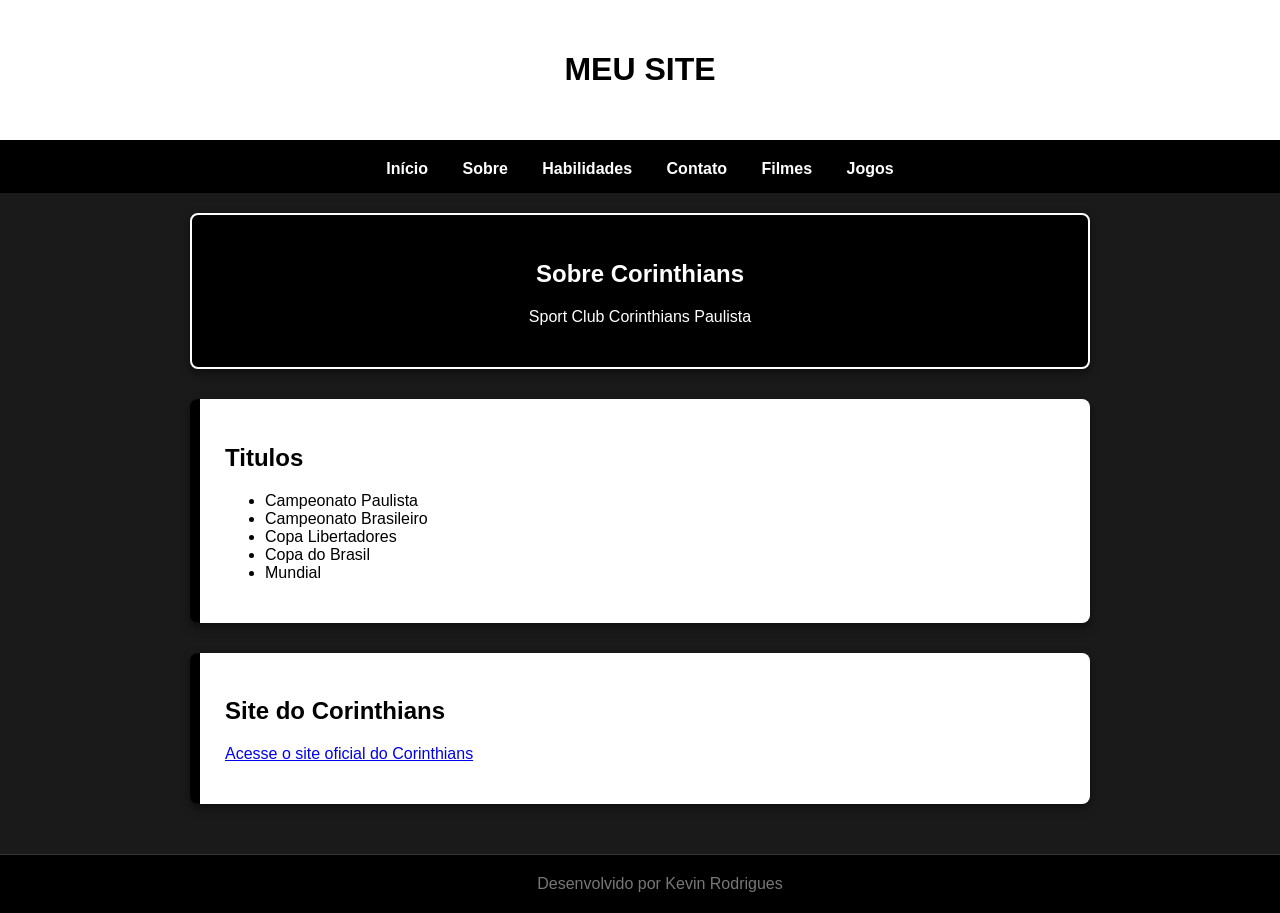
==== index.html @ 6e9a44a1 "vv" ====
<!doctype html>
<html lang="pt-br">
  <head>
    <meta charset="UTF-8" />
    <meta name="viewport" content="width=device-width, initial-scale=1.0" />
    <title>Document</title>
    <link rel="stylesheet" href="css/style.css" />
  </head>
  <body>
    <header>
      <h1>MEU SITE</h1>
    </header>
    <nav>
      <a href="index.html">Início</a>
      <a href="#sobre">Sobre</a>
      <a href="#habilidades">Habilidades</a>
      <a href="#contato">Contato</a>
      <a href="filmes.html">Filmes</a>
      <a href="jogos.html">Jogos</a>
    </nav>
    <main>
      <section id="sobre" class="bg-color">
        <h2>Sobre Corinthians</h2>
        <p>Sport Club Corinthians Paulista</p>
      </section>
      <section id="habilidades" class="bg-color">
        <h2>Titulos</h2>
        <ul>
          <li>Campeonato Paulista</li>
          <li>Campeonato Brasileiro</li>
          <li>Copa Libertadores</li>
          <li>Copa do Brasil</li>
          <li>Mundial</li>
        </ul>
      </section>
      <section id="contato" class="bg-color">
        <h2>Site do Corinthians</h2>
        <p>
          <a href="https://www.corinthians.com.br/home" target="_blank"
            >Acesse o site oficial do Corinthians</a
          >
        </p>
      </section>
    </main>
    <footer>Desenvolvido por Kevin Rodrigues</footer>
  </body>
</html>
---- css/style.css ----
body {
  font-family: "Segoe UI", Tahoma, Geneva, Verdana, sans-serif;
  margin: 0;
  padding: 0;
  background-color: #1a1a1a;
  color: white;
}

header {
  background-color: #ffffff;
  color: #000000;
  padding: 30px;
  text-align: center;
  border-bottom: 5px solid #000000;
  text-transform: uppercase;
  font-weight: bold;
}

nav {
  background-color: #000000;
  padding: 15px;
  text-align: center;
  position: sticky;
  top: 0;
}

nav a {
  color: #ffffff;
  text-decoration: none;
  margin: 0 15px;
  font-weight: bold;
  transition: 0.3s;
}

nav a:hover {
  color: #cccccc;
  border-bottom: 2px solid #ffffff;
}

main {
  padding: 20px;
  max-width: 900px;
  margin: auto;
}

section {
  background-color: #ffffff;
  color: #000000;
  margin-bottom: 30px;
  padding: 25px;
  border-left: 10px solid #000000;
  border-radius: 8px;
  box-shadow: 0 4px 10px rgba(0, 0, 0, 0.5);
}

#sobre {
  background-color: #000000;
  color: #ffffff;
  border: 2px solid #ffffff;
  text-align: center;
}

footer {
  background-color: #000000;
  color: #777777;
  text-align: center;
  padding: 20px;
  border-top: 1px solid #333;
  width: 100%;
}
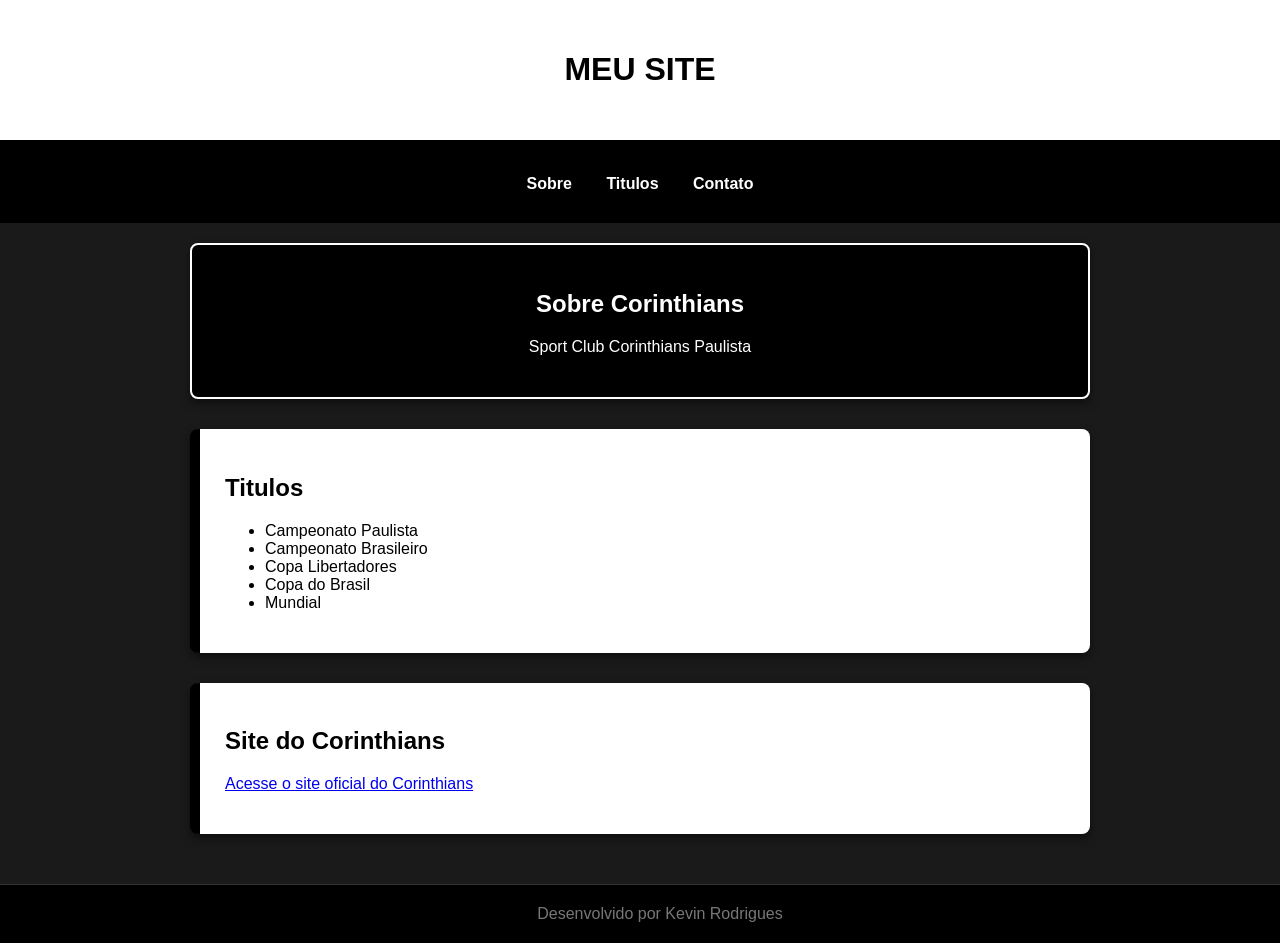
==== commit 869f8a91: "av1" ====
--- a/index.html
+++ b/index.html
@@ -4,19 +4,18 @@
     <meta charset="UTF-8" />
     <meta name="viewport" content="width=device-width, initial-scale=1.0" />
     <title>Document</title>
-    <link rel="stylesheet" href="css/style.css" />
+    <link rel="stylesheet" href="style.css" />
   </head>
   <body>
     <header>
       <h1>MEU SITE</h1>
     </header>
     <nav>
-      <a href="index.html">Início</a>
-      <a href="#sobre">Sobre</a>
-      <a href="#habilidades">Habilidades</a>
-      <a href="#contato">Contato</a>
-      <a href="filmes.html">Filmes</a>
-      <a href="jogos.html">Jogos</a>
+     <nav>
+  <a href="index.html">Sobre</a>
+  <a href="titulos.html">Titulos</a>
+  <a href="contato.html">Contato</a>
+</nav></nav>
     </nav>
     <main>
       <section id="sobre" class="bg-color">
@@ -43,5 +42,7 @@
       </section>
     </main>
     <footer>Desenvolvido por Kevin Rodrigues</footer>
+    <script>
+</script>
   </body>
 </html>
--- a/style.css
+++ b/style.css
@@ -0,0 +1,70 @@
+body {
+  font-family: "Segoe UI", Tahoma, Geneva, Verdana, sans-serif;
+  margin: 0;
+  padding: 0;
+  background-color: #1a1a1a;
+  color: white;
+}
+
+header {
+  background-color: #ffffff;
+  color: #000000;
+  padding: 30px;
+  text-align: center;
+  border-bottom: 5px solid #000000;
+  text-transform: uppercase;
+  font-weight: bold;
+}
+
+nav {
+  background-color: #000000;
+  padding: 15px;
+  text-align: center;
+  position: sticky;
+  top: 0;
+}
+
+nav a {
+  color: #ffffff;
+  text-decoration: none;
+  margin: 0 15px;
+  font-weight: bold;
+  transition: 0.3s;
+}
+
+nav a:hover {
+  color: #cccccc;
+  border-bottom: 2px solid #ffffff;
+}
+
+main {
+  padding: 20px;
+  max-width: 900px;
+  margin: auto;
+}
+
+section {
+  background-color: #ffffff;
+  color: #000000;
+  margin-bottom: 30px;
+  padding: 25px;
+  border-left: 10px solid #000000;
+  border-radius: 8px;
+  box-shadow: 0 4px 10px rgba(0, 0, 0, 0.5);
+}
+
+#sobre {
+  background-color: #000000;
+  color: #ffffff;
+  border: 2px solid #ffffff;
+  text-align: center;
+}
+
+footer {
+  background-color: #000000;
+  color: #777777;
+  text-align: center;
+  padding: 20px;
+  border-top: 1px solid #333;
+  width: 100%;
+}
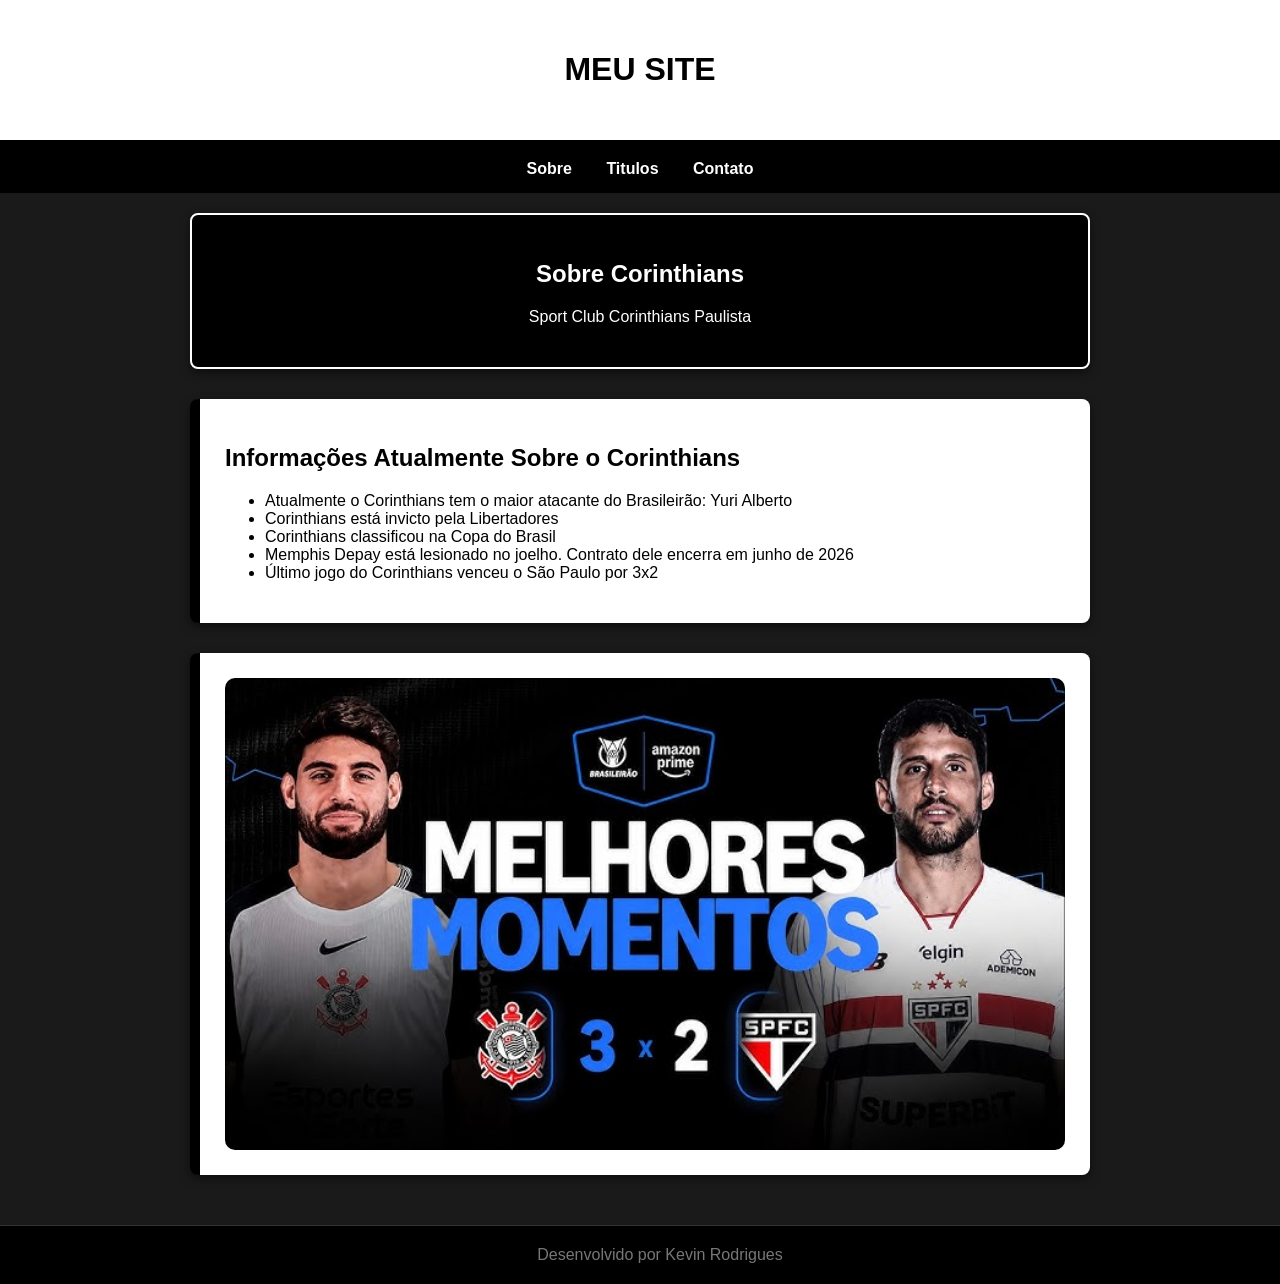
==== commit ae3e71b8: "av1" ====
--- a/index.html
+++ b/index.html
@@ -3,46 +3,61 @@
   <head>
     <meta charset="UTF-8" />
     <meta name="viewport" content="width=device-width, initial-scale=1.0" />
-    <title>Document</title>
+
+    <title>Corinthians</title>
+
     <link rel="stylesheet" href="style.css" />
   </head>
+
   <body>
     <header>
       <h1>MEU SITE</h1>
     </header>
+
     <nav>
-     <nav>
-  <a href="index.html">Sobre</a>
-  <a href="titulos.html">Titulos</a>
-  <a href="contato.html">Contato</a>
-</nav></nav>
+      <a href="index.html">Sobre</a>
+      <a href="titulos.html">Titulos</a>
+      <a href="contato.html">Contato</a>
     </nav>
+
     <main>
       <section id="sobre" class="bg-color">
         <h2>Sobre Corinthians</h2>
+
         <p>Sport Club Corinthians Paulista</p>
       </section>
+
       <section id="habilidades" class="bg-color">
-        <h2>Titulos</h2>
+        <h2>Informações Atualmente Sobre o Corinthians</h2>
+
         <ul>
-          <li>Campeonato Paulista</li>
-          <li>Campeonato Brasileiro</li>
-          <li>Copa Libertadores</li>
-          <li>Copa do Brasil</li>
-          <li>Mundial</li>
+          <li>
+            Atualmente o Corinthians tem o maior atacante do Brasileirão: Yuri
+            Alberto
+          </li>
+
+          <li>Corinthians está invicto pela Libertadores</li>
+
+          <li>Corinthians classificou na Copa do Brasil</li>
+
+          <li>
+            Memphis Depay está lesionado no joelho. Contrato dele encerra em
+            junho de 2026
+          </li>
+
+          <li>Último jogo do Corinthians venceu o São Paulo por 3x2</li>
         </ul>
       </section>
+
       <section id="contato" class="bg-color">
-        <h2>Site do Corinthians</h2>
-        <p>
-          <a href="https://www.corinthians.com.br/home" target="_blank"
-            >Acesse o site oficial do Corinthians</a
-          >
-        </p>
+        <img
+          src="imagens/Jogo.jpg"
+          alt="Corinthians x São Paulo"
+          class="foto-jogo"
+        />
       </section>
     </main>
+
     <footer>Desenvolvido por Kevin Rodrigues</footer>
-    <script>
-</script>
   </body>
 </html>
--- a/style.css
+++ b/style.css
@@ -68,3 +68,38 @@
   border-top: 1px solid #333;
   width: 100%;
 }
+
+.titulos-container {
+  display: flex;
+  align-items: center;
+  justify-content: space-between;
+  gap: 20px;
+}
+
+.texto {
+  width: 50%;
+}
+
+.imagem {
+  width: 50%;
+}
+
+.imagem img {
+  width: 100%;
+  border-radius: 20px;
+}
+
+.foto-jogo {
+  width: 100%;
+  height: auto;
+  display: block;
+  margin: 0 auto;
+  border-radius: 10px;
+}
+
+iframe {
+  width: 100%;
+  height: 400px;
+  border-radius: 10px;
+  margin-top: 15px;
+}
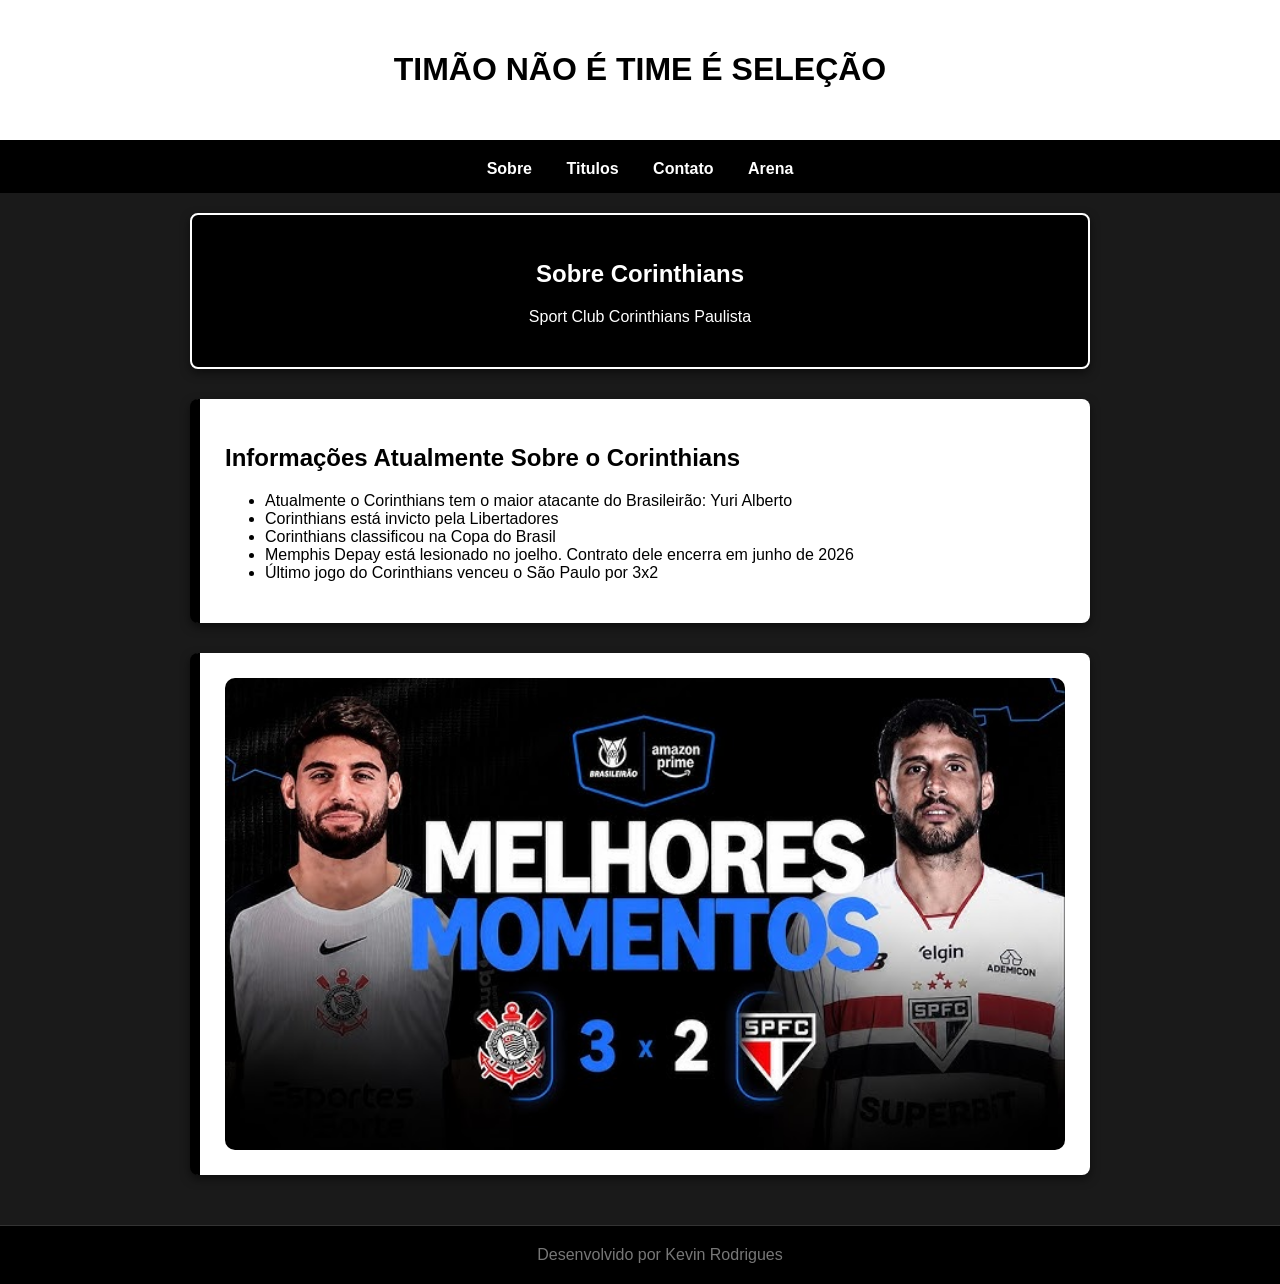
==== commit e02eea7c: "KK" ====
--- a/index.html
+++ b/index.html
@@ -4,20 +4,21 @@
     <meta charset="UTF-8" />
     <meta name="viewport" content="width=device-width, initial-scale=1.0" />
 
-    <title>Corinthians</title>
+    <title>TIMÃO NÃO É TIME É SELEÇÃO</title>
 
     <link rel="stylesheet" href="style.css" />
   </head>
 
   <body>
     <header>
-      <h1>MEU SITE</h1>
+      <h1>TIMÃO NÃO É TIME É SELEÇÃO</h1>
     </header>
 
     <nav>
       <a href="index.html">Sobre</a>
       <a href="titulos.html">Titulos</a>
       <a href="contato.html">Contato</a>
+      <a href="arena.html">Arena</a>
     </nav>
 
     <main>
--- a/style.css
+++ b/style.css
@@ -103,3 +103,164 @@
   border-radius: 10px;
   margin-top: 15px;
 }
+
+.titulos-table {
+  width: 100%;
+  max-width: 500px;
+  margin: 20px auto;
+  border-collapse: collapse;
+  font-family: Arial, sans-serif;
+  box-shadow: 0 4px 10px rgba(0, 0, 0, 0.2);
+  border-radius: 8px;
+  overflow: hidden;
+}
+
+.titulos-table thead {
+  background-color: #000000;
+  color: #ffffff;
+}
+
+.titulos-table th,
+.titulos-table td {
+  padding: 12px 20px;
+  text-align: left;
+}
+
+.titulos-table tbody tr {
+  background-color: #ffffff;
+  border-bottom: 1px solid #ddd;
+}
+
+.titulos-table tbody tr:nth-child(even) {
+  background-color: #f2f2f2;
+}
+
+.titulos-table tbody tr:hover {
+  background-color: #e0e0e0;
+  transition: background-color 0.2s ease-in-out;
+}
+.arena-section {
+  display: flex;
+  flex-wrap: wrap;
+  justify-content: space-between;
+  align-items: flex-start;
+  gap: 30px;
+  background-color: #ffffff;
+  border-radius: 10px;
+  padding: 30px;
+  margin: 30px auto;
+  max-width: 900px;
+  box-shadow: 0 4px 10px rgba(0, 0, 0, 0.2);
+}
+
+.arena-texto {
+  flex: 1;
+  min-width: 280px;
+}
+
+.arena-texto h2 {
+  margin-top: 0;
+  color: #000000;
+}
+
+.arena-texto p {
+  color: #333333;
+  line-height: 1.5;
+  margin-bottom: 20px;
+}
+
+.arena-table {
+  width: 100%;
+  border-collapse: collapse;
+  font-family: Arial, sans-serif;
+  border-radius: 8px;
+  overflow: hidden;
+}
+
+.arena-table thead {
+  background-color: #000000;
+  color: #ffffff;
+}
+
+.arena-table th,
+.arena-table td {
+  padding: 12px 16px;
+  text-align: left;
+}
+
+.arena-table tbody tr {
+  background-color: #ffffff;
+  border-bottom: 1px solid #ddd;
+}
+
+.arena-table tbody tr:nth-child(even) {
+  background-color: #f2f2f2;
+}
+
+.arena-table tbody tr:hover {
+  background-color: #e0e0e0;
+  transition: background-color 0.2s ease-in-out;
+}
+
+.arena-imagem {
+  flex: 1;
+  min-width: 280px;
+  text-align: center;
+}
+
+.arena-imagem img {
+  max-width: 100%;
+  border-radius: 10px;
+  box-shadow: 0 4px 8px rgba(0, 0, 0, 0.2);
+}
+.arena-section {
+  display: flex;
+  flex-wrap: wrap;
+  justify-content: space-between;
+  align-items: flex-start;
+  gap: 30px;
+  background-color: #ffffff;
+  border-radius: 10px;
+  padding: 30px;
+  margin: 30px auto;
+  max-width: 900px;
+  box-shadow: 0 4px 10px rgba(0, 0, 0, 0.2);
+}
+
+.arena-texto {
+  flex: 1;
+  min-width: 280px;
+}
+
+.arena-texto h2 {
+  margin-top: 0;
+  color: #000000;
+}
+
+.arena-texto p {
+  color: #333333;
+  line-height: 1.5;
+  margin-bottom: 20px;
+}
+
+.arena-table {
+  width: 100%;
+  border-collapse: collapse;
+  font-family: Arial, sans-serif;
+  border-radius: 8px;
+  overflow: hidden;
+}
+
+.arena-imagem img {
+  margin-bottom: 15px;
+}
+.arena-texto p {
+  color: #333333;
+  line-height: 1.5;
+  margin-bottom: 20px;
+}
+.arena-texto p {
+  color: #000000;
+  line-height: 1.5;
+  margin-bottom: 20px;
+}
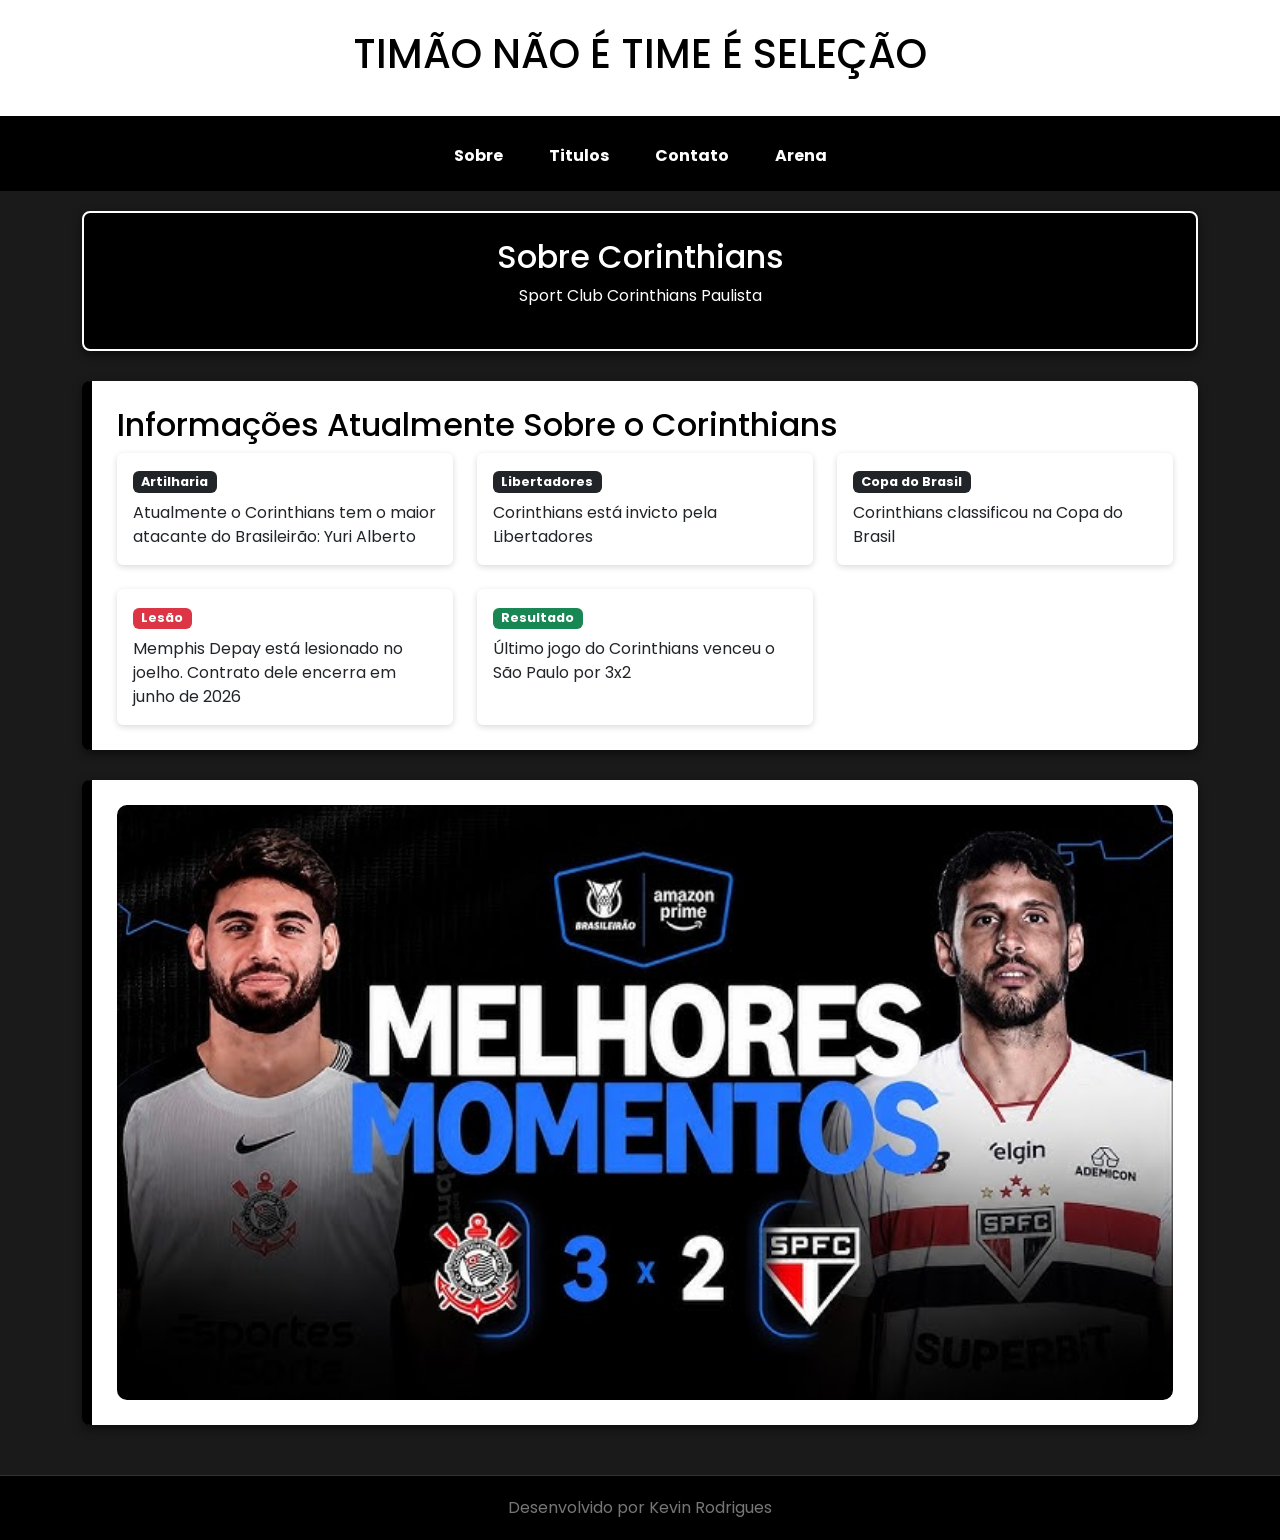
==== commit 4440e61a: "oi,sou mimdo" ====
--- a/index.html
+++ b/index.html
@@ -3,9 +3,18 @@
   <head>
     <meta charset="UTF-8" />
     <meta name="viewport" content="width=device-width, initial-scale=1.0" />
-
     <title>TIMÃO NÃO É TIME É SELEÇÃO</title>
 
+    <link
+      href="https://cdn.jsdelivr.net/npm/bootstrap@5.3.3/dist/css/bootstrap.min.css"
+      rel="stylesheet"
+    />
+    <link rel="preconnect" href="https://fonts.googleapis.com" />
+    <link rel="preconnect" href="https://fonts.gstatic.com" crossorigin />
+    <link
+      href="https://fonts.googleapis.com/css2?family=Poppins:wght@400;600;700&display=swap"
+      rel="stylesheet"
+    />
     <link rel="stylesheet" href="style.css" />
   </head>
 
@@ -14,40 +23,95 @@
       <h1>TIMÃO NÃO É TIME É SELEÇÃO</h1>
     </header>
 
-    <nav>
-      <a href="index.html">Sobre</a>
-      <a href="titulos.html">Titulos</a>
-      <a href="contato.html">Contato</a>
-      <a href="arena.html">Arena</a>
+    <nav
+      class="navbar navbar-expand navbar-dark sticky-top"
+      style="background-color: #000000; padding: 15px"
+    >
+      <div class="container justify-content-center">
+        <ul class="navbar-nav">
+          <li class="nav-item">
+            <a class="nav-link" href="index.html">Sobre</a>
+          </li>
+          <li class="nav-item">
+            <a class="nav-link" href="titulos.html">Titulos</a>
+          </li>
+          <li class="nav-item">
+            <a class="nav-link" href="contato.html">Contato</a>
+          </li>
+          <li class="nav-item">
+            <a class="nav-link" href="arena.html">Arena</a>
+          </li>
+        </ul>
+      </div>
     </nav>
 
-    <main>
+    <main class="container">
       <section id="sobre" class="bg-color">
         <h2>Sobre Corinthians</h2>
-
         <p>Sport Club Corinthians Paulista</p>
       </section>
 
       <section id="habilidades" class="bg-color">
         <h2>Informações Atualmente Sobre o Corinthians</h2>
 
-        <ul>
-          <li>
-            Atualmente o Corinthians tem o maior atacante do Brasileirão: Yuri
-            Alberto
-          </li>
+        <div class="row g-4">
+          <div class="col-md-6 col-lg-4">
+            <div class="card h-100">
+              <div class="card-body">
+                <span class="badge bg-dark mb-2">Artilharia</span>
+                <p class="card-text">
+                  Atualmente o Corinthians tem o maior atacante do Brasileirão:
+                  Yuri Alberto
+                </p>
+              </div>
+            </div>
+          </div>
 
-          <li>Corinthians está invicto pela Libertadores</li>
+          <div class="col-md-6 col-lg-4">
+            <div class="card h-100">
+              <div class="card-body">
+                <span class="badge bg-dark mb-2">Libertadores</span>
+                <p class="card-text">
+                  Corinthians está invicto pela Libertadores
+                </p>
+              </div>
+            </div>
+          </div>
 
-          <li>Corinthians classificou na Copa do Brasil</li>
+          <div class="col-md-6 col-lg-4">
+            <div class="card h-100">
+              <div class="card-body">
+                <span class="badge bg-dark mb-2">Copa do Brasil</span>
+                <p class="card-text">
+                  Corinthians classificou na Copa do Brasil
+                </p>
+              </div>
+            </div>
+          </div>
 
-          <li>
-            Memphis Depay está lesionado no joelho. Contrato dele encerra em
-            junho de 2026
-          </li>
+          <div class="col-md-6 col-lg-4">
+            <div class="card h-100">
+              <div class="card-body">
+                <span class="badge bg-danger mb-2">Lesão</span>
+                <p class="card-text">
+                  Memphis Depay está lesionado no joelho. Contrato dele encerra
+                  em junho de 2026
+                </p>
+              </div>
+            </div>
+          </div>
 
-          <li>Último jogo do Corinthians venceu o São Paulo por 3x2</li>
-        </ul>
+          <div class="col-md-6 col-lg-4">
+            <div class="card h-100">
+              <div class="card-body">
+                <span class="badge bg-success mb-2">Resultado</span>
+                <p class="card-text">
+                  Último jogo do Corinthians venceu o São Paulo por 3x2
+                </p>
+              </div>
+            </div>
+          </div>
+        </div>
       </section>
 
       <section id="contato" class="bg-color">
@@ -60,5 +124,7 @@
     </main>
 
     <footer>Desenvolvido por Kevin Rodrigues</footer>
+
+    <script src="https://cdn.jsdelivr.net/npm/bootstrap@5.3.3/dist/js/bootstrap.bundle.min.js"></script>
   </body>
 </html>
--- a/style.css
+++ b/style.css
@@ -1,5 +1,5 @@
 body {
-  font-family: "Segoe UI", Tahoma, Geneva, Verdana, sans-serif;
+  font-family: "Poppins", "Segoe UI", Tahoma, Geneva, Verdana, sans-serif;
   margin: 0;
   padding: 0;
   background-color: #1a1a1a;
@@ -16,31 +16,21 @@
   font-weight: bold;
 }
 
-nav {
-  background-color: #000000;
-  padding: 15px;
-  text-align: center;
-  position: sticky;
-  top: 0;
-}
-
-nav a {
-  color: #ffffff;
+.navbar-nav .nav-link {
+  color: #ffffff !important;
   text-decoration: none;
   margin: 0 15px;
   font-weight: bold;
   transition: 0.3s;
 }
 
-nav a:hover {
-  color: #cccccc;
+.navbar-nav .nav-link:hover {
+  color: #cccccc !important;
   border-bottom: 2px solid #ffffff;
 }
 
 main {
-  padding: 20px;
-  max-width: 900px;
-  margin: auto;
+  padding: 20px 0;
 }
 
 section {
@@ -69,26 +59,6 @@
   width: 100%;
 }
 
-.titulos-container {
-  display: flex;
-  align-items: center;
-  justify-content: space-between;
-  gap: 20px;
-}
-
-.texto {
-  width: 50%;
-}
-
-.imagem {
-  width: 50%;
-}
-
-.imagem img {
-  width: 100%;
-  border-radius: 20px;
-}
-
 .foto-jogo {
   width: 100%;
   height: auto;
@@ -97,170 +67,25 @@
   border-radius: 10px;
 }
 
-iframe {
-  width: 100%;
-  height: 400px;
-  border-radius: 10px;
-  margin-top: 15px;
+.card {
+  border: none;
+  box-shadow: 0 2px 6px rgba(0, 0, 0, 0.15);
 }
 
-.titulos-table {
-  width: 100%;
-  max-width: 500px;
-  margin: 20px auto;
-  border-collapse: collapse;
-  font-family: Arial, sans-serif;
-  box-shadow: 0 4px 10px rgba(0, 0, 0, 0.2);
-  border-radius: 8px;
-  overflow: hidden;
+.card .badge {
+  font-size: 0.8rem;
 }
 
-.titulos-table thead {
+.table thead.table-dark th {
+  background-color: #000000;
+}
+
+.carousel-item img {
+  max-height: 350px;
+  object-fit: cover;
+}
+
+.btn-outline-dark:hover {
   background-color: #000000;
   color: #ffffff;
 }
-
-.titulos-table th,
-.titulos-table td {
-  padding: 12px 20px;
-  text-align: left;
-}
-
-.titulos-table tbody tr {
-  background-color: #ffffff;
-  border-bottom: 1px solid #ddd;
-}
-
-.titulos-table tbody tr:nth-child(even) {
-  background-color: #f2f2f2;
-}
-
-.titulos-table tbody tr:hover {
-  background-color: #e0e0e0;
-  transition: background-color 0.2s ease-in-out;
-}
-.arena-section {
-  display: flex;
-  flex-wrap: wrap;
-  justify-content: space-between;
-  align-items: flex-start;
-  gap: 30px;
-  background-color: #ffffff;
-  border-radius: 10px;
-  padding: 30px;
-  margin: 30px auto;
-  max-width: 900px;
-  box-shadow: 0 4px 10px rgba(0, 0, 0, 0.2);
-}
-
-.arena-texto {
-  flex: 1;
-  min-width: 280px;
-}
-
-.arena-texto h2 {
-  margin-top: 0;
-  color: #000000;
-}
-
-.arena-texto p {
-  color: #333333;
-  line-height: 1.5;
-  margin-bottom: 20px;
-}
-
-.arena-table {
-  width: 100%;
-  border-collapse: collapse;
-  font-family: Arial, sans-serif;
-  border-radius: 8px;
-  overflow: hidden;
-}
-
-.arena-table thead {
-  background-color: #000000;
-  color: #ffffff;
-}
-
-.arena-table th,
-.arena-table td {
-  padding: 12px 16px;
-  text-align: left;
-}
-
-.arena-table tbody tr {
-  background-color: #ffffff;
-  border-bottom: 1px solid #ddd;
-}
-
-.arena-table tbody tr:nth-child(even) {
-  background-color: #f2f2f2;
-}
-
-.arena-table tbody tr:hover {
-  background-color: #e0e0e0;
-  transition: background-color 0.2s ease-in-out;
-}
-
-.arena-imagem {
-  flex: 1;
-  min-width: 280px;
-  text-align: center;
-}
-
-.arena-imagem img {
-  max-width: 100%;
-  border-radius: 10px;
-  box-shadow: 0 4px 8px rgba(0, 0, 0, 0.2);
-}
-.arena-section {
-  display: flex;
-  flex-wrap: wrap;
-  justify-content: space-between;
-  align-items: flex-start;
-  gap: 30px;
-  background-color: #ffffff;
-  border-radius: 10px;
-  padding: 30px;
-  margin: 30px auto;
-  max-width: 900px;
-  box-shadow: 0 4px 10px rgba(0, 0, 0, 0.2);
-}
-
-.arena-texto {
-  flex: 1;
-  min-width: 280px;
-}
-
-.arena-texto h2 {
-  margin-top: 0;
-  color: #000000;
-}
-
-.arena-texto p {
-  color: #333333;
-  line-height: 1.5;
-  margin-bottom: 20px;
-}
-
-.arena-table {
-  width: 100%;
-  border-collapse: collapse;
-  font-family: Arial, sans-serif;
-  border-radius: 8px;
-  overflow: hidden;
-}
-
-.arena-imagem img {
-  margin-bottom: 15px;
-}
-.arena-texto p {
-  color: #333333;
-  line-height: 1.5;
-  margin-bottom: 20px;
-}
-.arena-texto p {
-  color: #000000;
-  line-height: 1.5;
-  margin-bottom: 20px;
-}
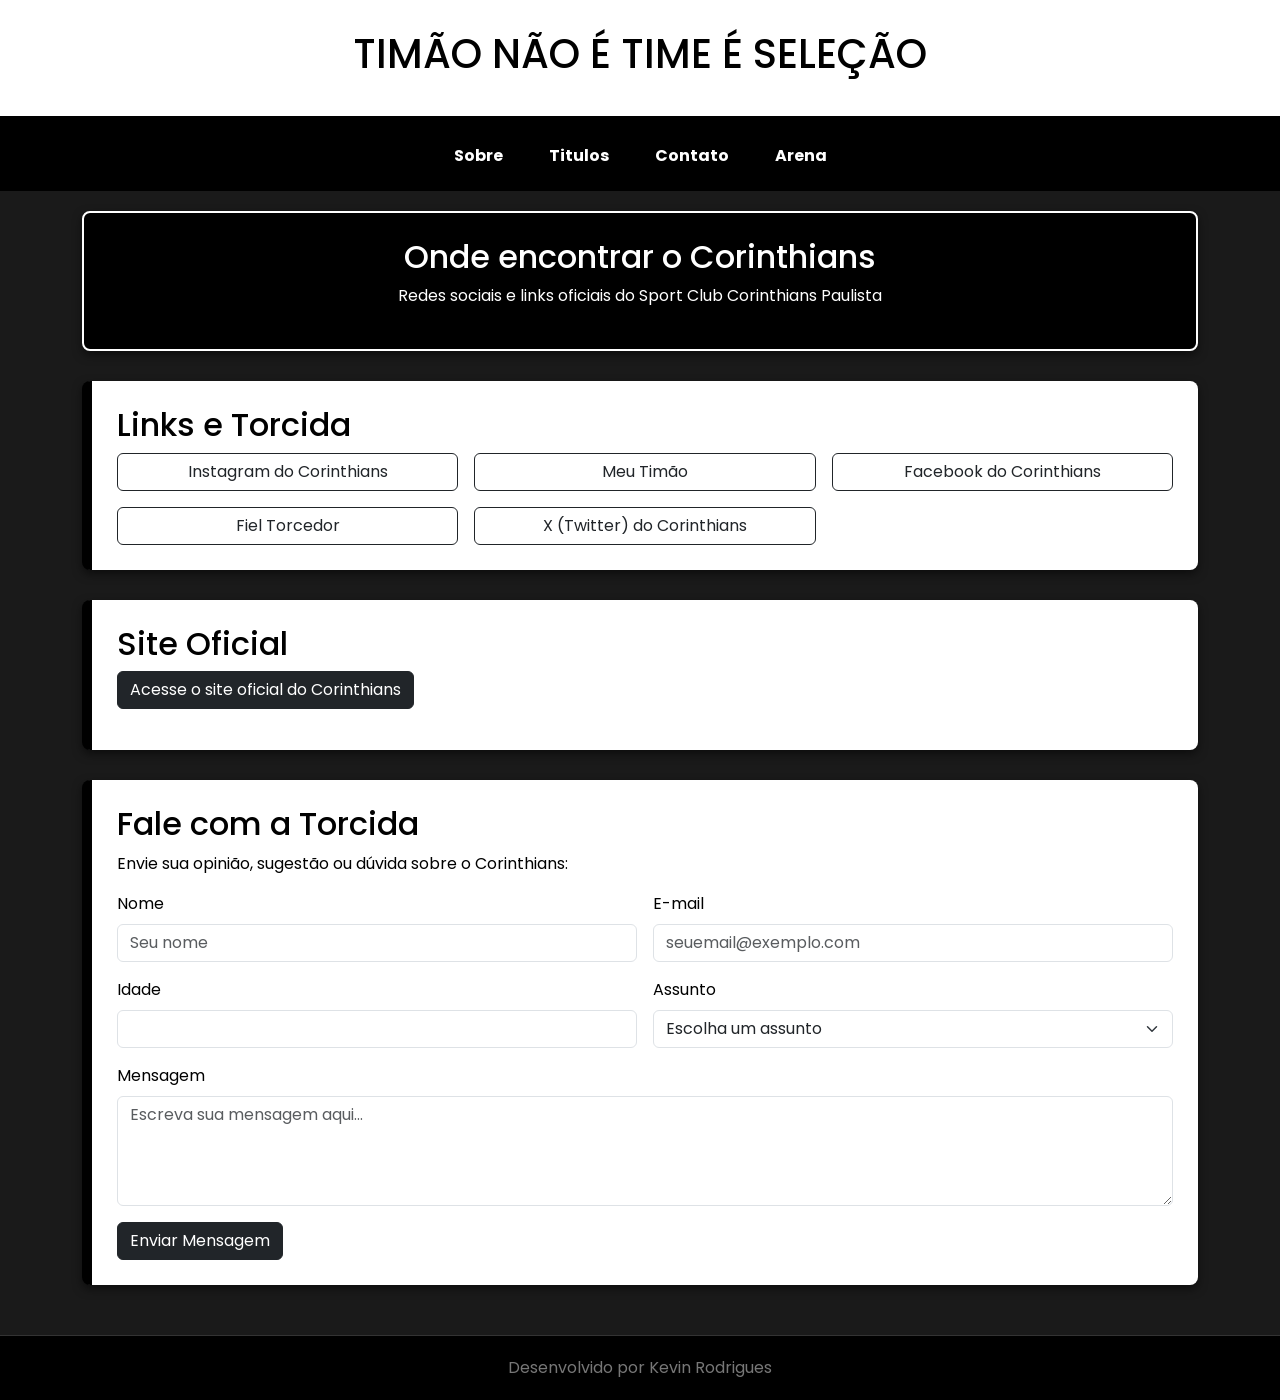
==== commit d960d3ec: "Update title and restructure HTML sections" ====
--- a/index.html
+++ b/index.html
@@ -3,18 +3,12 @@
   <head>
     <meta charset="UTF-8" />
     <meta name="viewport" content="width=device-width, initial-scale=1.0" />
-    <title>TIMÃO NÃO É TIME É SELEÇÃO</title>
+    <title>Corinthians - Contato</title>
 
-    <link
-      href="https://cdn.jsdelivr.net/npm/bootstrap@5.3.3/dist/css/bootstrap.min.css"
-      rel="stylesheet"
-    />
-    <link rel="preconnect" href="https://fonts.googleapis.com" />
-    <link rel="preconnect" href="https://fonts.gstatic.com" crossorigin />
-    <link
-      href="https://fonts.googleapis.com/css2?family=Poppins:wght@400;600;700&display=swap"
-      rel="stylesheet"
-    />
+    <link href="https://cdn.jsdelivr.net/npm/bootstrap@5.3.3/dist/css/bootstrap.min.css" rel="stylesheet" />
+    <link rel="preconnect" href="https://fonts.googleapis.com">
+    <link rel="preconnect" href="https://fonts.gstatic.com" crossorigin>
+    <link href="https://fonts.googleapis.com/css2?family=Poppins:wght@400;600;700&display=swap" rel="stylesheet">
     <link rel="stylesheet" href="style.css" />
   </head>
 
@@ -23,103 +17,96 @@
       <h1>TIMÃO NÃO É TIME É SELEÇÃO</h1>
     </header>
 
-    <nav
-      class="navbar navbar-expand navbar-dark sticky-top"
-      style="background-color: #000000; padding: 15px"
-    >
+    <nav class="navbar navbar-expand navbar-dark sticky-top" style="background-color: #000000; padding: 15px;">
       <div class="container justify-content-center">
         <ul class="navbar-nav">
-          <li class="nav-item">
-            <a class="nav-link" href="index.html">Sobre</a>
-          </li>
-          <li class="nav-item">
-            <a class="nav-link" href="titulos.html">Titulos</a>
-          </li>
-          <li class="nav-item">
-            <a class="nav-link" href="contato.html">Contato</a>
-          </li>
-          <li class="nav-item">
-            <a class="nav-link" href="arena.html">Arena</a>
-          </li>
+          <li class="nav-item"><a class="nav-link" href="index.html">Sobre</a></li>
+          <li class="nav-item"><a class="nav-link" href="titulos.html">Titulos</a></li>
+          <li class="nav-item"><a class="nav-link" href="contato.html">Contato</a></li>
+          <li class="nav-item"><a class="nav-link" href="arena.html">Arena</a></li>
         </ul>
       </div>
     </nav>
 
     <main class="container">
-      <section id="sobre" class="bg-color">
-        <h2>Sobre Corinthians</h2>
-        <p>Sport Club Corinthians Paulista</p>
+      <section id="sobre">
+        <h2>Onde encontrar o Corinthians</h2>
+        <p>Redes sociais e links oficiais do Sport Club Corinthians Paulista</p>
       </section>
 
-      <section id="habilidades" class="bg-color">
-        <h2>Informações Atualmente Sobre o Corinthians</h2>
+      <section id="habilidades">
+        <h2>Links e Torcida</h2>
 
-        <div class="row g-4">
+        <div class="row g-3">
           <div class="col-md-6 col-lg-4">
-            <div class="card h-100">
-              <div class="card-body">
-                <span class="badge bg-dark mb-2">Artilharia</span>
-                <p class="card-text">
-                  Atualmente o Corinthians tem o maior atacante do Brasileirão:
-                  Yuri Alberto
-                </p>
-              </div>
-            </div>
+            <a href="https://www.instagram.com/corinthians/" target="_blank" class="btn btn-outline-dark w-100">Instagram do Corinthians</a>
           </div>
-
           <div class="col-md-6 col-lg-4">
-            <div class="card h-100">
-              <div class="card-body">
-                <span class="badge bg-dark mb-2">Libertadores</span>
-                <p class="card-text">
-                  Corinthians está invicto pela Libertadores
-                </p>
-              </div>
-            </div>
+            <a href="https://www.meutimao.com.br/" target="_blank" class="btn btn-outline-dark w-100">Meu Timão</a>
           </div>
-
           <div class="col-md-6 col-lg-4">
-            <div class="card h-100">
-              <div class="card-body">
-                <span class="badge bg-dark mb-2">Copa do Brasil</span>
-                <p class="card-text">
-                  Corinthians classificou na Copa do Brasil
-                </p>
-              </div>
-            </div>
+            <a href="https://www.facebook.com/corinthians/" target="_blank" class="btn btn-outline-dark w-100">Facebook do Corinthians</a>
           </div>
-
           <div class="col-md-6 col-lg-4">
-            <div class="card h-100">
-              <div class="card-body">
-                <span class="badge bg-danger mb-2">Lesão</span>
-                <p class="card-text">
-                  Memphis Depay está lesionado no joelho. Contrato dele encerra
-                  em junho de 2026
-                </p>
-              </div>
-            </div>
+            <a href="https://www.fieltorcedor.com.br/" target="_blank" class="btn btn-outline-dark w-100">Fiel Torcedor</a>
           </div>
-
           <div class="col-md-6 col-lg-4">
-            <div class="card h-100">
-              <div class="card-body">
-                <span class="badge bg-success mb-2">Resultado</span>
-                <p class="card-text">
-                  Último jogo do Corinthians venceu o São Paulo por 3x2
-                </p>
-              </div>
-            </div>
+            <a href="https://x.com/corinthians" target="_blank" class="btn btn-outline-dark w-100">X (Twitter) do Corinthians</a>
           </div>
         </div>
       </section>
 
-      <section id="contato" class="bg-color">
-        <img
-          src="imagens/Jogo.jpg"
-          alt="Corinthians x São Paulo"
-          class="foto-jogo"
-        />
+      <section id="site-oficial">
+        <h2>Site Oficial</h2>
+        <p>
+          <a href="https://www.corinthians.com.br/home" target="_blank" class="btn btn-dark">
+            Acesse o site oficial do Corinthians
+          </a>
+        </p>
+      </section>
+
+      <section id="formulario">
+        <h2>Fale com a Torcida</h2>
+        <p>Envie sua opinião, sugestão ou dúvida sobre o Corinthians:</p>
+
+        <form>
+          <div class="row g-3">
+            <div class="col-md-6">
+              <label for="nome" class="form-label">Nome</label>
+              <input type="text" class="form-control" id="nome" name="nome" placeholder="Seu nome" required />
+            </div>
+
+            <div class="col-md-6">
+              <label for="email" class="form-label">E-mail</label>
+              <input type="email" class="form-control" id="email" name="email" placeholder="seuemail@exemplo.com" required />
+            </div>
+
+            <div class="col-md-6">
+              <label for="idade" class="form-label">Idade</label>
+              <input type="number" class="form-control" id="idade" name="idade" min="1" max="120" />
+            </div>
+
+            <div class="col-md-6">
+              <label for="assunto" class="form-label">Assunto</label>
+              <select class="form-select" id="assunto" name="assunto">
+                <option selected>Escolha um assunto</option>
+                <option value="elogio">Elogio</option>
+                <option value="sugestao">Sugestão</option>
+                <option value="duvida">Dúvida</option>
+                <option value="reclamacao">Reclamação</option>
+              </select>
+            </div>
+
+            <div class="col-12">
+              <label for="mensagem" class="form-label">Mensagem</label>
+              <textarea class="form-control" id="mensagem" name="mensagem" rows="4" placeholder="Escreva sua mensagem aqui..."></textarea>
+            </div>
+
+            <div class="col-12">
+              <button type="submit" class="btn btn-dark">Enviar Mensagem</button>
+            </div>
+          </div>
+        </form>
       </section>
     </main>
 
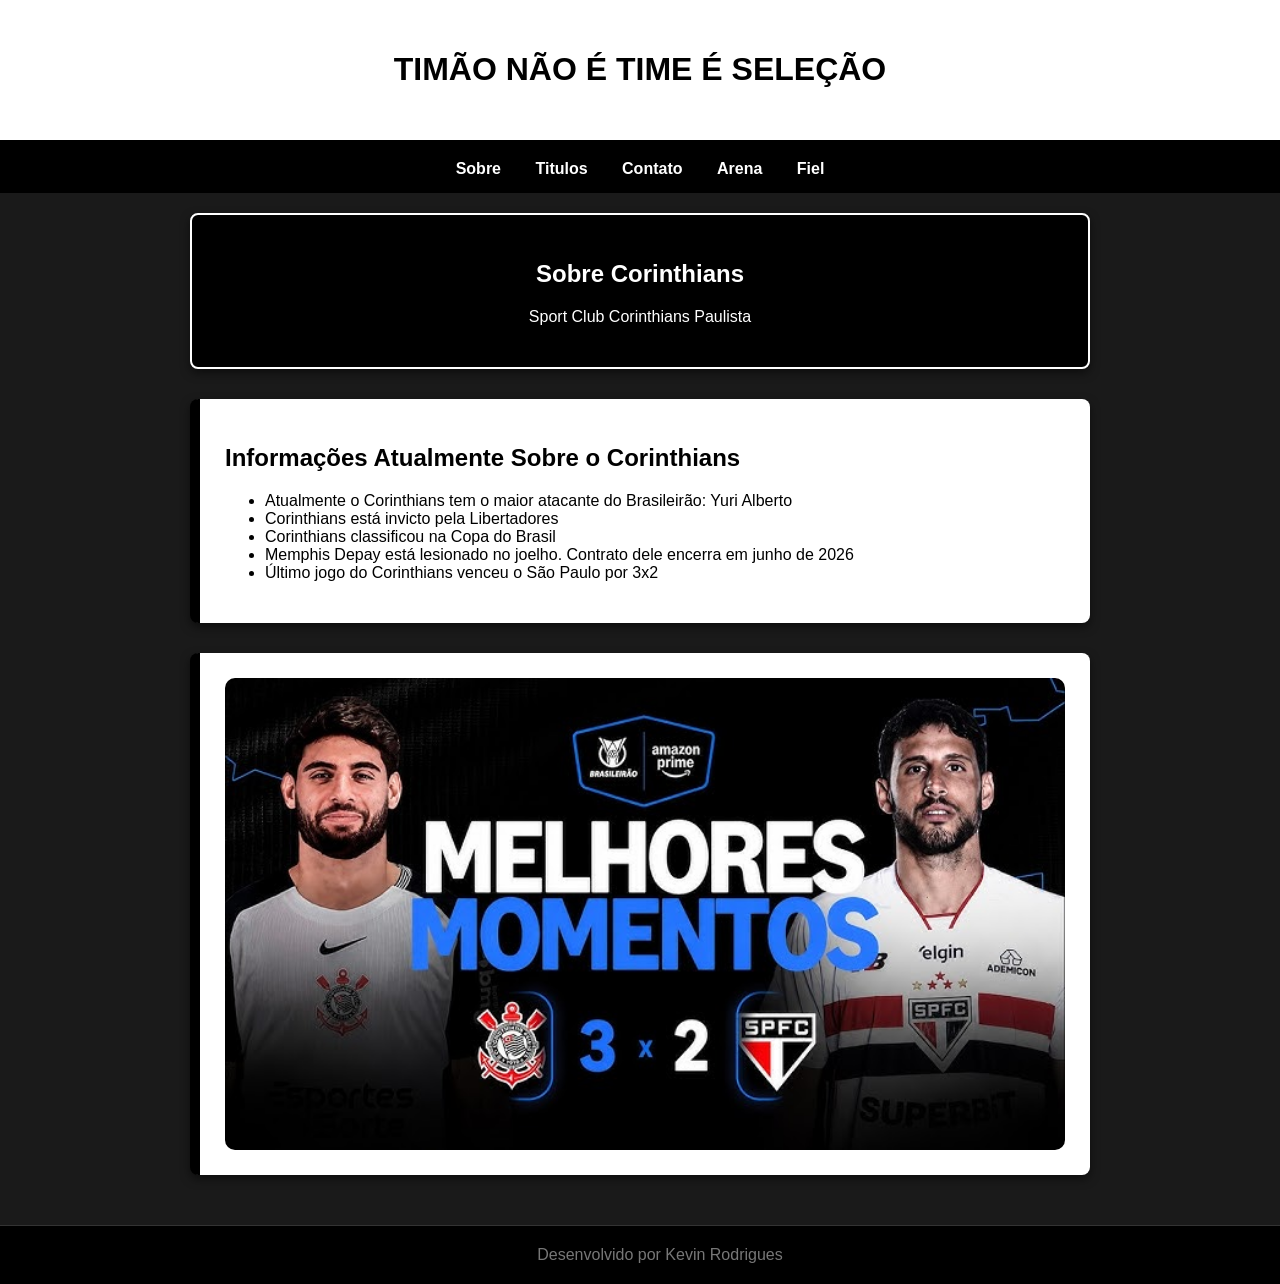
==== commit b436b092: "fdxdasd" ====
--- a/index.html
+++ b/index.html
@@ -3,12 +3,9 @@
   <head>
     <meta charset="UTF-8" />
     <meta name="viewport" content="width=device-width, initial-scale=1.0" />
-    <title>Corinthians - Contato</title>
 
-    <link href="https://cdn.jsdelivr.net/npm/bootstrap@5.3.3/dist/css/bootstrap.min.css" rel="stylesheet" />
-    <link rel="preconnect" href="https://fonts.googleapis.com">
-    <link rel="preconnect" href="https://fonts.gstatic.com" crossorigin>
-    <link href="https://fonts.googleapis.com/css2?family=Poppins:wght@400;600;700&display=swap" rel="stylesheet">
+    <title>TIMÃO NÃO É TIME É SELEÇÃO</title>
+
     <link rel="stylesheet" href="style.css" />
   </head>
 
@@ -17,101 +14,52 @@
       <h1>TIMÃO NÃO É TIME É SELEÇÃO</h1>
     </header>
 
-    <nav class="navbar navbar-expand navbar-dark sticky-top" style="background-color: #000000; padding: 15px;">
-      <div class="container justify-content-center">
-        <ul class="navbar-nav">
-          <li class="nav-item"><a class="nav-link" href="index.html">Sobre</a></li>
-          <li class="nav-item"><a class="nav-link" href="titulos.html">Titulos</a></li>
-          <li class="nav-item"><a class="nav-link" href="contato.html">Contato</a></li>
-          <li class="nav-item"><a class="nav-link" href="arena.html">Arena</a></li>
-        </ul>
-      </div>
+    <nav>
+      <a href="index.html">Sobre</a>
+      <a href="titulos.html">Titulos</a>
+      <a href="contato.html">Contato</a>
+      <a href="arena.html">Arena</a>
+      <a href="fiel.html" class="ativo">Fiel</a>
     </nav>
 
-    <main class="container">
-      <section id="sobre">
-        <h2>Onde encontrar o Corinthians</h2>
-        <p>Redes sociais e links oficiais do Sport Club Corinthians Paulista</p>
+    <main>
+      <section id="sobre" class="bg-color">
+        <h2>Sobre Corinthians</h2>
+
+        <p>Sport Club Corinthians Paulista</p>
       </section>
 
-      <section id="habilidades">
-        <h2>Links e Torcida</h2>
+      <section id="habilidades" class="bg-color">
+        <h2>Informações Atualmente Sobre o Corinthians</h2>
 
-        <div class="row g-3">
-          <div class="col-md-6 col-lg-4">
-            <a href="https://www.instagram.com/corinthians/" target="_blank" class="btn btn-outline-dark w-100">Instagram do Corinthians</a>
-          </div>
-          <div class="col-md-6 col-lg-4">
-            <a href="https://www.meutimao.com.br/" target="_blank" class="btn btn-outline-dark w-100">Meu Timão</a>
-          </div>
-          <div class="col-md-6 col-lg-4">
-            <a href="https://www.facebook.com/corinthians/" target="_blank" class="btn btn-outline-dark w-100">Facebook do Corinthians</a>
-          </div>
-          <div class="col-md-6 col-lg-4">
-            <a href="https://www.fieltorcedor.com.br/" target="_blank" class="btn btn-outline-dark w-100">Fiel Torcedor</a>
-          </div>
-          <div class="col-md-6 col-lg-4">
-            <a href="https://x.com/corinthians" target="_blank" class="btn btn-outline-dark w-100">X (Twitter) do Corinthians</a>
-          </div>
-        </div>
+        <ul>
+          <li>
+            Atualmente o Corinthians tem o maior atacante do Brasileirão: Yuri
+            Alberto
+          </li>
+
+          <li>Corinthians está invicto pela Libertadores</li>
+
+          <li>Corinthians classificou na Copa do Brasil</li>
+
+          <li>
+            Memphis Depay está lesionado no joelho. Contrato dele encerra em
+            junho de 2026
+          </li>
+
+          <li>Último jogo do Corinthians venceu o São Paulo por 3x2</li>
+        </ul>
       </section>
 
-      <section id="site-oficial">
-        <h2>Site Oficial</h2>
-        <p>
-          <a href="https://www.corinthians.com.br/home" target="_blank" class="btn btn-dark">
-            Acesse o site oficial do Corinthians
-          </a>
-        </p>
-      </section>
-
-      <section id="formulario">
-        <h2>Fale com a Torcida</h2>
-        <p>Envie sua opinião, sugestão ou dúvida sobre o Corinthians:</p>
-
-        <form>
-          <div class="row g-3">
-            <div class="col-md-6">
-              <label for="nome" class="form-label">Nome</label>
-              <input type="text" class="form-control" id="nome" name="nome" placeholder="Seu nome" required />
-            </div>
-
-            <div class="col-md-6">
-              <label for="email" class="form-label">E-mail</label>
-              <input type="email" class="form-control" id="email" name="email" placeholder="seuemail@exemplo.com" required />
-            </div>
-
-            <div class="col-md-6">
-              <label for="idade" class="form-label">Idade</label>
-              <input type="number" class="form-control" id="idade" name="idade" min="1" max="120" />
-            </div>
-
-            <div class="col-md-6">
-              <label for="assunto" class="form-label">Assunto</label>
-              <select class="form-select" id="assunto" name="assunto">
-                <option selected>Escolha um assunto</option>
-                <option value="elogio">Elogio</option>
-                <option value="sugestao">Sugestão</option>
-                <option value="duvida">Dúvida</option>
-                <option value="reclamacao">Reclamação</option>
-              </select>
-            </div>
-
-            <div class="col-12">
-              <label for="mensagem" class="form-label">Mensagem</label>
-              <textarea class="form-control" id="mensagem" name="mensagem" rows="4" placeholder="Escreva sua mensagem aqui..."></textarea>
-            </div>
-
-            <div class="col-12">
-              <button type="submit" class="btn btn-dark">Enviar Mensagem</button>
-            </div>
-          </div>
-        </form>
+      <section id="contato" class="bg-color">
+        <img
+          src="imagens/Jogo.jpg"
+          alt="Corinthians x São Paulo"
+          class="foto-jogo"
+        />
       </section>
     </main>
 
     <footer>Desenvolvido por Kevin Rodrigues</footer>
-
-    <script src="https://cdn.jsdelivr.net/npm/bootstrap@5.3.3/dist/js/bootstrap.bundle.min.js"></script>
   </body>
 </html>
--- a/style.css
+++ b/style.css
@@ -1,5 +1,5 @@
 body {
-  font-family: "Poppins", "Segoe UI", Tahoma, Geneva, Verdana, sans-serif;
+  font-family: "Segoe UI", Tahoma, Geneva, Verdana, sans-serif;
   margin: 0;
   padding: 0;
   background-color: #1a1a1a;
@@ -16,21 +16,31 @@
   font-weight: bold;
 }
 
-.navbar-nav .nav-link {
-  color: #ffffff !important;
+nav {
+  background-color: #000000;
+  padding: 15px;
+  text-align: center;
+  position: sticky;
+  top: 0;
+}
+
+nav a {
+  color: #ffffff;
   text-decoration: none;
   margin: 0 15px;
   font-weight: bold;
   transition: 0.3s;
 }
 
-.navbar-nav .nav-link:hover {
-  color: #cccccc !important;
+nav a:hover {
+  color: #cccccc;
   border-bottom: 2px solid #ffffff;
 }
 
 main {
-  padding: 20px 0;
+  padding: 20px;
+  max-width: 900px;
+  margin: auto;
 }
 
 section {
@@ -59,6 +69,26 @@
   width: 100%;
 }
 
+.titulos-container {
+  display: flex;
+  align-items: center;
+  justify-content: space-between;
+  gap: 20px;
+}
+
+.texto {
+  width: 50%;
+}
+
+.imagem {
+  width: 50%;
+}
+
+.imagem img {
+  width: 100%;
+  border-radius: 20px;
+}
+
 .foto-jogo {
   width: 100%;
   height: auto;
@@ -67,25 +97,239 @@
   border-radius: 10px;
 }
 
-.card {
-  border: none;
-  box-shadow: 0 2px 6px rgba(0, 0, 0, 0.15);
-}
-
-.card .badge {
+iframe {
+  width: 100%;
+  height: 400px;
+  border-radius: 10px;
+  margin-top: 15px;
+}
+
+.titulos-table {
+  width: 100%;
+  max-width: 500px;
+  margin: 20px auto;
+  border-collapse: collapse;
+  font-family: Arial, sans-serif;
+  box-shadow: 0 4px 10px rgba(0, 0, 0, 0.2);
+  border-radius: 8px;
+  overflow: hidden;
+}
+
+.titulos-table thead {
+  background-color: #000000;
+  color: #ffffff;
+}
+
+.titulos-table th,
+.titulos-table td {
+  padding: 12px 20px;
+  text-align: left;
+}
+
+.titulos-table tbody tr {
+  background-color: #ffffff;
+  border-bottom: 1px solid #ddd;
+}
+
+.titulos-table tbody tr:nth-child(even) {
+  background-color: #f2f2f2;
+}
+
+.titulos-table tbody tr:hover {
+  background-color: #e0e0e0;
+  transition: background-color 0.2s ease-in-out;
+}
+.arena-section {
+  display: flex;
+  flex-wrap: wrap;
+  justify-content: space-between;
+  align-items: flex-start;
+  gap: 30px;
+  background-color: #ffffff;
+  border-radius: 10px;
+  padding: 30px;
+  margin: 30px auto;
+  max-width: 900px;
+  box-shadow: 0 4px 10px rgba(0, 0, 0, 0.2);
+}
+
+.arena-texto {
+  flex: 1;
+  min-width: 280px;
+}
+
+.arena-texto h2 {
+  margin-top: 0;
+  color: #000000;
+}
+
+.arena-texto p {
+  color: #333333;
+  line-height: 1.5;
+  margin-bottom: 20px;
+}
+
+.arena-table {
+  width: 100%;
+  border-collapse: collapse;
+  font-family: Arial, sans-serif;
+  border-radius: 8px;
+  overflow: hidden;
+}
+
+.arena-table thead {
+  background-color: #000000;
+  color: #ffffff;
+}
+
+.arena-table th,
+.arena-table td {
+  padding: 12px 16px;
+  text-align: left;
+}
+
+.arena-table tbody tr {
+  background-color: #ffffff;
+  border-bottom: 1px solid #ddd;
+}
+
+.arena-table tbody tr:nth-child(even) {
+  background-color: #f2f2f2;
+}
+
+.arena-table tbody tr:hover {
+  background-color: #e0e0e0;
+  transition: background-color 0.2s ease-in-out;
+}
+
+.arena-imagem {
+  flex: 1;
+  min-width: 280px;
+  text-align: center;
+}
+
+.arena-imagem img {
+  max-width: 100%;
+  border-radius: 10px;
+  box-shadow: 0 4px 8px rgba(0, 0, 0, 0.2);
+}
+.arena-section {
+  display: flex;
+  flex-wrap: wrap;
+  justify-content: space-between;
+  align-items: flex-start;
+  gap: 30px;
+  background-color: #ffffff;
+  border-radius: 10px;
+  padding: 30px;
+  margin: 30px auto;
+  max-width: 900px;
+  box-shadow: 0 4px 10px rgba(0, 0, 0, 0.2);
+}
+
+.arena-texto {
+  flex: 1;
+  min-width: 280px;
+}
+
+.arena-texto h2 {
+  margin-top: 0;
+  color: #000000;
+}
+
+.arena-texto p {
+  color: #333333;
+  line-height: 1.5;
+  margin-bottom: 20px;
+}
+
+.arena-table {
+  width: 100%;
+  border-collapse: collapse;
+  font-family: Arial, sans-serif;
+  border-radius: 8px;
+  overflow: hidden;
+}
+
+.arena-imagem img {
+  margin-bottom: 15px;
+}
+.arena-texto p {
+  color: #333333;
+  line-height: 1.5;
+  margin-bottom: 20px;
+}
+.arena-texto p {
+  color: #000000;
+  line-height: 1.5;
+  margin-bottom: 20px;
+}
+body {
+  background: #1a1a1a;
+  color: #000;
+  font-family: Arial, Helvetica, sans-serif;
+}
+
+.topo {
+  background: #fff;
+  text-align: center;
+  padding: 40px 15px;
+}
+.topo h1 {
+  font-size: clamp(1.4rem, 4vw, 2rem);
+  font-weight: 700;
+  margin: 0;
+}
+
+.menu {
+  background: #000;
+  display: flex;
+  justify-content: center;
+  flex-wrap: wrap;
+  gap: 30px;
+  padding: 18px 10px;
+}
+.menu a {
+  color: #fff;
+  font-weight: 700;
+  font-size: 0.95rem;
+  text-decoration: none;
+}
+.menu a:hover,
+.menu a.ativo {
+  text-decoration: underline;
+}
+
+.conteudo {
+  max-width: 900px;
+  padding-top: 20px;
+  padding-bottom: 40px;
+}
+
+.destaque {
+  background: #000;
+  color: #fff;
+  border: 2px solid #fff;
+  border-radius: 10px;
+  text-align: center;
+  padding: 30px 20px;
+  margin-bottom: 30px;
+}
+
+.cartao {
+  background: #fff;
+  border-left: 10px solid #000;
+  border-radius: 10px;
+  box-shadow: 0 4px 10px rgba(0, 0, 0, 0.4);
+  padding: 25px;
+  margin-bottom: 30px;
+}
+
+.cartao h3 {
+  font-size: 1.4rem;
+  font-weight: 700;
+}
+
+.btn-remover {
   font-size: 0.8rem;
 }
-
-.table thead.table-dark th {
-  background-color: #000000;
-}
-
-.carousel-item img {
-  max-height: 350px;
-  object-fit: cover;
-}
-
-.btn-outline-dark:hover {
-  background-color: #000000;
-  color: #ffffff;
-}
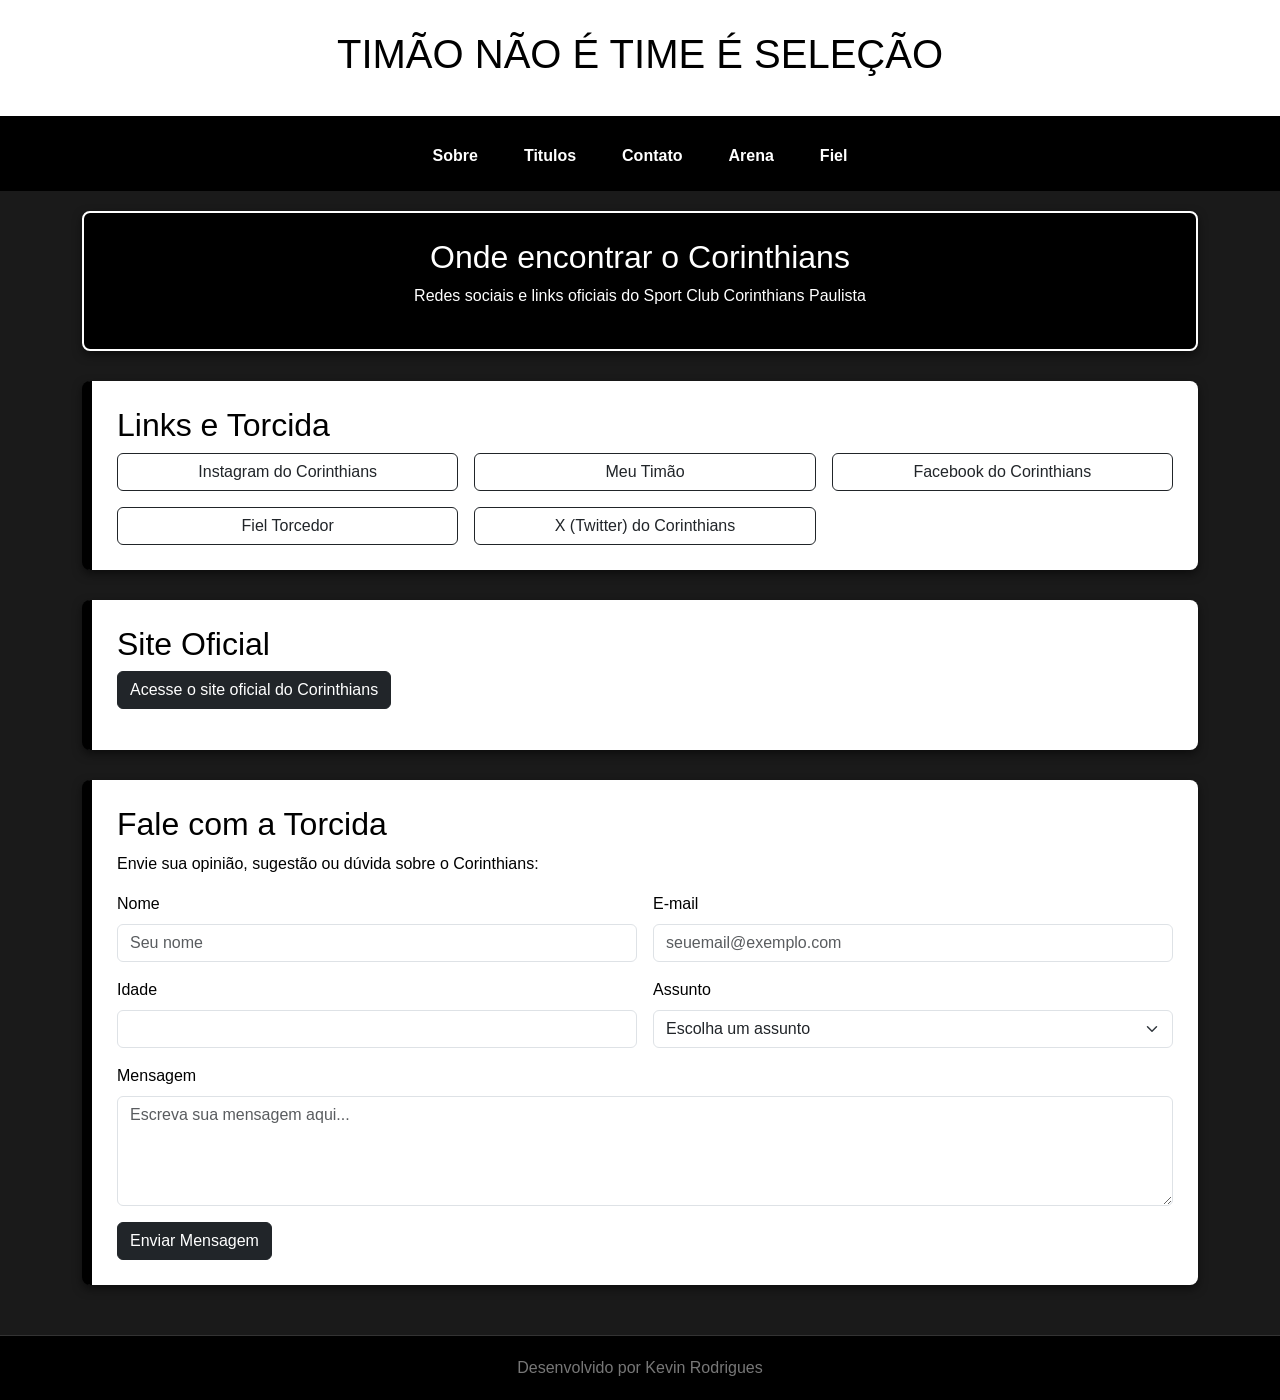
==== commit a8c563f9: "oioioidasd" ====
--- a/index.html
+++ b/index.html
@@ -3,9 +3,18 @@
   <head>
     <meta charset="UTF-8" />
     <meta name="viewport" content="width=device-width, initial-scale=1.0" />
+    <title>Corinthians - Contato</title>
 
-    <title>TIMÃO NÃO É TIME É SELEÇÃO</title>
-
+    <link
+      href="https://cdn.jsdelivr.net/npm/bootstrap@5.3.3/dist/css/bootstrap.min.css"
+      rel="stylesheet"
+    />
+    <link rel="preconnect" href="https://fonts.googleapis.com" />
+    <link rel="preconnect" href="https://fonts.gstatic.com" crossorigin />
+    <link
+      href="https://fonts.googleapis.com/css2?family=Poppins:wght@400;600;700&display=swap"
+      rel="stylesheet"
+    />
     <link rel="stylesheet" href="style.css" />
   </head>
 
@@ -14,52 +23,173 @@
       <h1>TIMÃO NÃO É TIME É SELEÇÃO</h1>
     </header>
 
-    <nav>
-      <a href="index.html">Sobre</a>
-      <a href="titulos.html">Titulos</a>
-      <a href="contato.html">Contato</a>
-      <a href="arena.html">Arena</a>
-      <a href="fiel.html" class="ativo">Fiel</a>
+    <nav
+      class="navbar navbar-expand navbar-dark sticky-top"
+      style="background-color: #000000; padding: 15px"
+    >
+      <div class="container justify-content-center">
+        <ul class="navbar-nav">
+          <li class="nav-item">
+            <a class="nav-link" href="index.html">Sobre</a>
+          </li>
+          <li class="nav-item">
+            <a class="nav-link" href="titulos.html">Titulos</a>
+          </li>
+          <li class="nav-item">
+            <a class="nav-link active" href="contato.html">Contato</a>
+          </li>
+          <li class="nav-item">
+            <a class="nav-link" href="arena.html">Arena</a>
+          </li>
+          <li class="nav-item">
+            <a class="nav-link" href="fiel.html">Fiel</a>
+          </li>
+        </ul>
+      </div>
     </nav>
 
-    <main>
-      <section id="sobre" class="bg-color">
-        <h2>Sobre Corinthians</h2>
-
-        <p>Sport Club Corinthians Paulista</p>
+    <main class="container">
+      <section id="sobre">
+        <h2>Onde encontrar o Corinthians</h2>
+        <p>Redes sociais e links oficiais do Sport Club Corinthians Paulista</p>
       </section>
 
-      <section id="habilidades" class="bg-color">
-        <h2>Informações Atualmente Sobre o Corinthians</h2>
+      <section id="habilidades">
+        <h2>Links e Torcida</h2>
 
-        <ul>
-          <li>
-            Atualmente o Corinthians tem o maior atacante do Brasileirão: Yuri
-            Alberto
-          </li>
-
-          <li>Corinthians está invicto pela Libertadores</li>
-
-          <li>Corinthians classificou na Copa do Brasil</li>
-
-          <li>
-            Memphis Depay está lesionado no joelho. Contrato dele encerra em
-            junho de 2026
-          </li>
-
-          <li>Último jogo do Corinthians venceu o São Paulo por 3x2</li>
-        </ul>
+        <div class="row g-3">
+          <div class="col-md-6 col-lg-4">
+            <a
+              href="https://www.instagram.com/corinthians/"
+              target="_blank"
+              class="btn btn-outline-dark w-100"
+              >Instagram do Corinthians</a
+            >
+          </div>
+          <div class="col-md-6 col-lg-4">
+            <a
+              href="https://www.meutimao.com.br/"
+              target="_blank"
+              class="btn btn-outline-dark w-100"
+              >Meu Timão</a
+            >
+          </div>
+          <div class="col-md-6 col-lg-4">
+            <a
+              href="https://www.facebook.com/corinthians/"
+              target="_blank"
+              class="btn btn-outline-dark w-100"
+              >Facebook do Corinthians</a
+            >
+          </div>
+          <div class="col-md-6 col-lg-4">
+            <a
+              href="https://www.fieltorcedor.com.br/"
+              target="_blank"
+              class="btn btn-outline-dark w-100"
+              >Fiel Torcedor</a
+            >
+          </div>
+          <div class="col-md-6 col-lg-4">
+            <a
+              href="https://x.com/corinthians"
+              target="_blank"
+              class="btn btn-outline-dark w-100"
+              >X (Twitter) do Corinthians</a
+            >
+          </div>
+        </div>
       </section>
 
-      <section id="contato" class="bg-color">
-        <img
-          src="imagens/Jogo.jpg"
-          alt="Corinthians x São Paulo"
-          class="foto-jogo"
-        />
+      <section id="site-oficial">
+        <h2>Site Oficial</h2>
+        <p>
+          <a
+            href="https://www.corinthians.com.br/home"
+            target="_blank"
+            class="btn btn-dark"
+          >
+            Acesse o site oficial do Corinthians
+          </a>
+        </p>
+      </section>
+
+      <section id="formulario">
+        <h2>Fale com a Torcida</h2>
+        <p>Envie sua opinião, sugestão ou dúvida sobre o Corinthians:</p>
+
+        <form>
+          <div class="row g-3">
+            <div class="col-md-6">
+              <label for="nome" class="form-label">Nome</label>
+              <input
+                type="text"
+                class="form-control"
+                id="nome"
+                name="nome"
+                placeholder="Seu nome"
+                required
+              />
+            </div>
+
+            <div class="col-md-6">
+              <label for="email" class="form-label">E-mail</label>
+              <input
+                type="email"
+                class="form-control"
+                id="email"
+                name="email"
+                placeholder="seuemail@exemplo.com"
+                required
+              />
+            </div>
+
+            <div class="col-md-6">
+              <label for="idade" class="form-label">Idade</label>
+              <input
+                type="number"
+                class="form-control"
+                id="idade"
+                name="idade"
+                min="1"
+                max="120"
+              />
+            </div>
+
+            <div class="col-md-6">
+              <label for="assunto" class="form-label">Assunto</label>
+              <select class="form-select" id="assunto" name="assunto">
+                <option selected>Escolha um assunto</option>
+                <option value="elogio">Elogio</option>
+                <option value="sugestao">Sugestão</option>
+                <option value="duvida">Dúvida</option>
+                <option value="reclamacao">Reclamação</option>
+              </select>
+            </div>
+
+            <div class="col-12">
+              <label for="mensagem" class="form-label">Mensagem</label>
+              <textarea
+                class="form-control"
+                id="mensagem"
+                name="mensagem"
+                rows="4"
+                placeholder="Escreva sua mensagem aqui..."
+              ></textarea>
+            </div>
+
+            <div class="col-12">
+              <button type="submit" class="btn btn-dark">
+                Enviar Mensagem
+              </button>
+            </div>
+          </div>
+        </form>
       </section>
     </main>
 
     <footer>Desenvolvido por Kevin Rodrigues</footer>
+
+    <script src="https://cdn.jsdelivr.net/npm/bootstrap@5.3.3/dist/js/bootstrap.bundle.min.js"></script>
   </body>
 </html>
--- a/style.css
+++ b/style.css
@@ -1,5 +1,5 @@
 body {
-  font-family: "Segoe UI", Tahoma, Geneva, Verdana, sans-serif;
+  font-family: "Poppins", "Segoe UI", Tahoma, Geneva, Verdana, sans-serif;
   margin: 0;
   padding: 0;
   background-color: #1a1a1a;
@@ -16,31 +16,21 @@
   font-weight: bold;
 }
 
-nav {
-  background-color: #000000;
-  padding: 15px;
-  text-align: center;
-  position: sticky;
-  top: 0;
-}
-
-nav a {
-  color: #ffffff;
+.navbar-nav .nav-link {
+  color: #ffffff !important;
   text-decoration: none;
   margin: 0 15px;
   font-weight: bold;
   transition: 0.3s;
 }
 
-nav a:hover {
-  color: #cccccc;
+.navbar-nav .nav-link:hover {
+  color: #cccccc !important;
   border-bottom: 2px solid #ffffff;
 }
 
 main {
-  padding: 20px;
-  max-width: 900px;
-  margin: auto;
+  padding: 20px 0;
 }
 
 section {
@@ -69,26 +59,6 @@
   width: 100%;
 }
 
-.titulos-container {
-  display: flex;
-  align-items: center;
-  justify-content: space-between;
-  gap: 20px;
-}
-
-.texto {
-  width: 50%;
-}
-
-.imagem {
-  width: 50%;
-}
-
-.imagem img {
-  width: 100%;
-  border-radius: 20px;
-}
-
 .foto-jogo {
   width: 100%;
   height: auto;
@@ -97,11 +67,27 @@
   border-radius: 10px;
 }
 
-iframe {
-  width: 100%;
-  height: 400px;
-  border-radius: 10px;
-  margin-top: 15px;
+.card {
+  border: none;
+  box-shadow: 0 2px 6px rgba(0, 0, 0, 0.15);
+}
+
+.card .badge {
+  font-size: 0.8rem;
+}
+
+.table thead.table-dark th {
+  background-color: #000000;
+}
+
+.carousel-item img {
+  max-height: 350px;
+  object-fit: cover;
+}
+
+.btn-outline-dark:hover {
+  background-color: #000000;
+  color: #ffffff;
 }
 
 .titulos-table {
